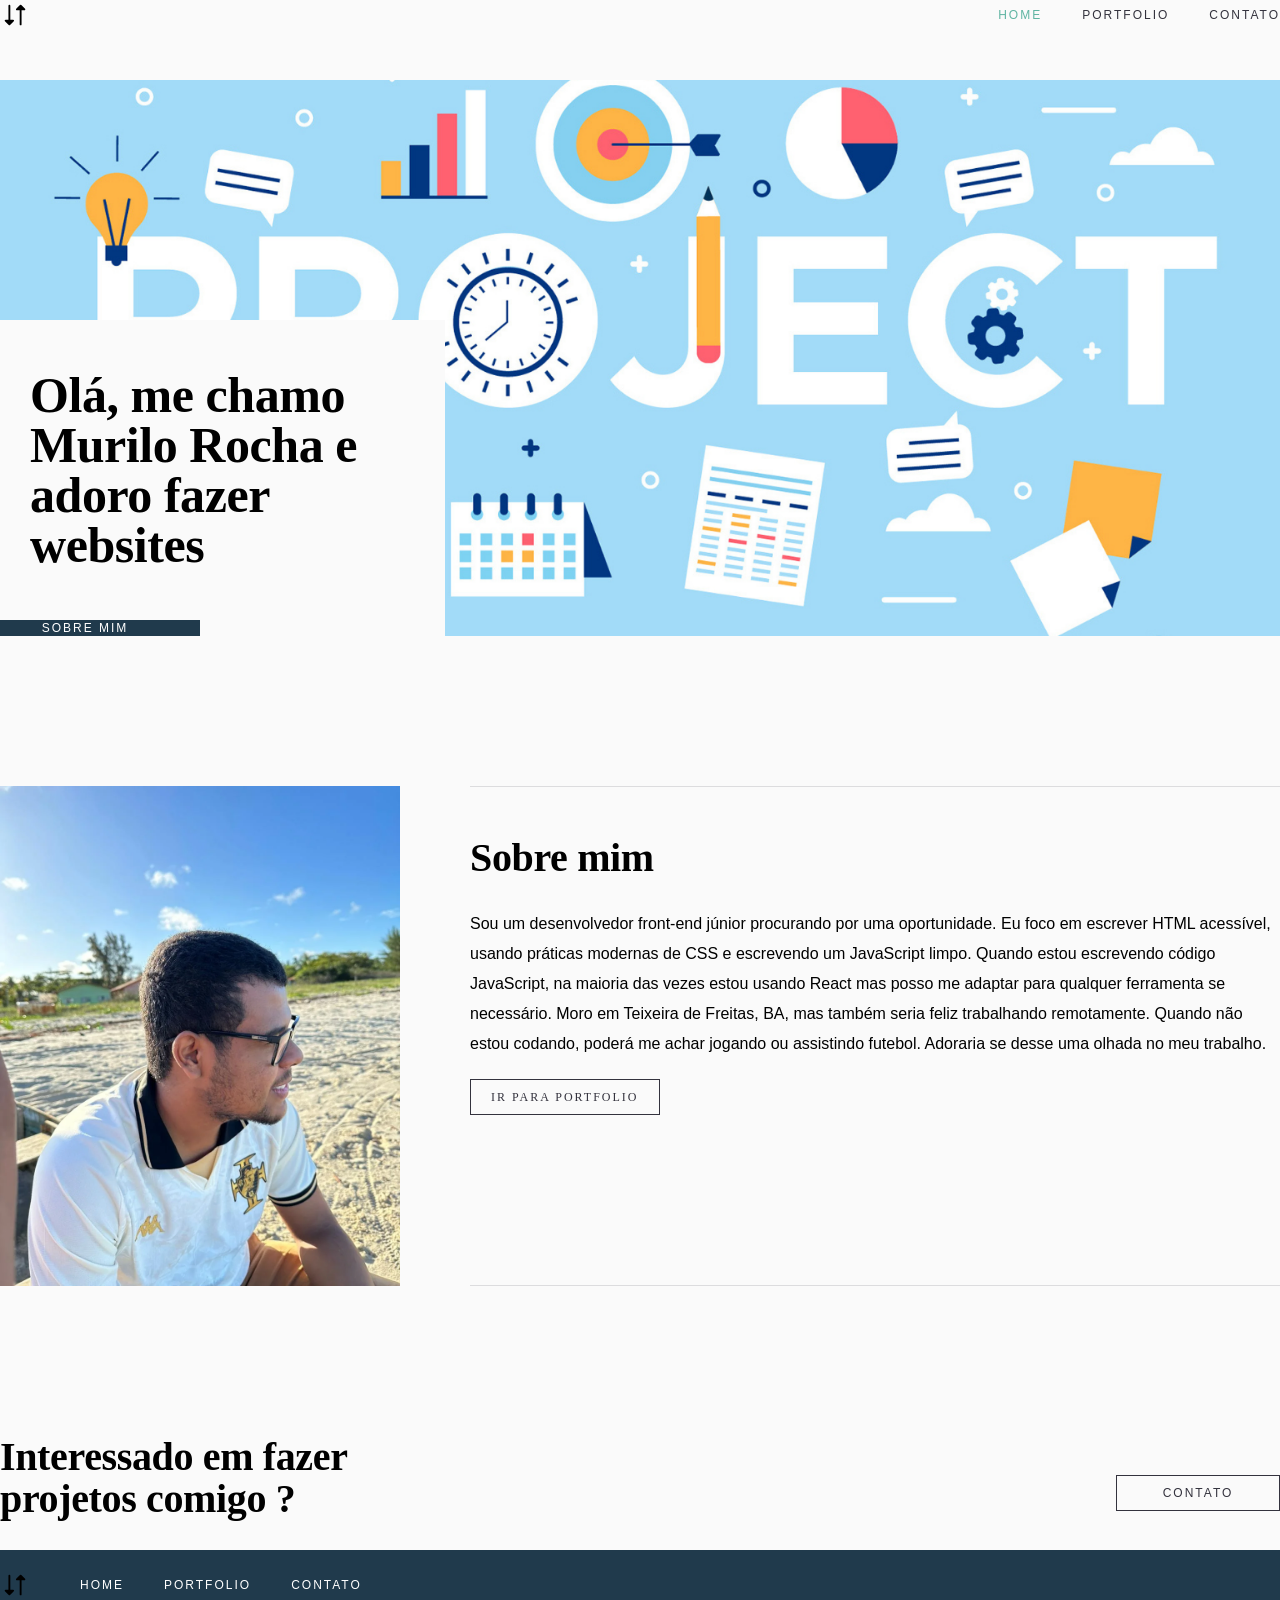
==== Projetos/FRONT END/pages/home/index.html @ 1a8f923e "Adicionado novo projeto para apresentação do portifolio" ====
<!DOCTYPE html>
<html lang="pt-br">

<head>
  <meta charset="UTF-8" />
  <meta name="viewport" content="width=device-width, initial-scale=1.0" />
  <title>Home</title>
  <link rel="stylesheet" href="../../css/global.css" />
  <link rel="stylesheet" href="../../css/button.css" />
  <link rel="stylesheet" href="../../css/fonts.css" />
  <link rel="stylesheet" href="../../css/layout.css" />
  <link rel="stylesheet" href="../../css/spacing.css" />
  <link rel="stylesheet" href="../../css/theme.css" />

  <link rel="stylesheet" type="text/css" href="./style.css" />
</head>

<body class="bg-secondary-100">
  <!--engloba todos os elementos em uma div com uma classe container, para que toda a estilização
    seja feita em um unico lugar e altere tudo que está dentro dessa div
  class="bg-secondary-100", altera o background color de toda essa div-->
  <div class=".container">
    <!-- flex-row: organiza um do lado do outro
    justify-between: máximo de espaçamento possiveis entre os elementos
    align-center: alinha ao centro
    mb-5 = margim bottom 50px -->
    <header class="flex-row justify-between align-center mb-5">
      <img class="logo-setas" src="../../assets/logo-setas.svg" alt="Logo" />
      <nav>
        <!--tag nav usado para barra de navegação-->
        <!--nav-list: classe criada para estilizar a lista, nesse caso tirando as "bolinhas"-->
        <ul class="nav-list flex-row align-center font-sans-serif text-upper">
          <!--mr=margin right, que criamos antes na pasta spacing, da um espaçamento de 40pxs
          color: já setadas antes na pasta fonts-->
          <li><a class="mr-4 color-primary-100" href="#">Home</a></li>
          <li><a class="mr-4 color-primary-300" href="../portfolio/index.html">Portfolio</a></li>
          <li><a class="color-primary-300" href="../contato/index.html">Contato</a></li>
        </ul>
      </nav>
    </header>
    <!--hero-section: criado para estilizar a sessão toda
     pt-24: padding-top 240px 
     mb-15: margim bottom 150px-->
    <section class="hero-section pt-24 mb-15">
      <!--hero-section-content: criado para estilizar apenas o conteudo da section
      bg-secondary-100: muda a cor do background
      pt-5: padding-top de 50px-->
      <div class="hero-section-content bg-secondary-100 pt-5">
        <!--h1: classe já setada anteriormente para o jeito que queremos que o h1 fique
        pl-3: padding-left:30px
        pr-3: padding-right:30px-->
        <h1 class="h1 mb-5 pl-3 pr-3">
          Olá, me chamo Murilo Rocha e adoro fazer websites
        </h1>
        <!--cria uma tag link (a) e adiciona as classes já estilizadas anteriormente-->
        <!--href redireciona após o click para a section com o id passado-->
        <a class="btn btn--primary--blue font-sans-serif" href="#sobre-mim">SOBRE MIM</a>
      </div>
    </section>
    <!--
      sobre-mim: criada para estilizar a section por inteira
      flex-row: elementos um ao lado do outro
      mb = margim bottom de 150px
      id: criado para utilizar como link no href da tag <a>
    -->
    <section id="sobre-mim" class="sobre-mim flex-row mb-15">
      <!--
        sobre-mim-imagem: classe criada para estilizar a imagem no css
        mr = margin right 140px
      -->
      <img class="mr-14 sobre-mim-imagem" src="../../assets/home/profile-photo.jpg" alt="foto de perfil">
      <!--
        sobre-mim-conteudo: classe criada para estilizar somente a parte do conteudo
        flex-column: elemetons alinhados um abaixo do outro
        align-start: classe setada anteriormente que alinha o texto a esquerda(start) 
        border-top-bottom:adiciona a borda no top e bottom 
        pt-5 = padding top 50px,  pb-5 = padding-bottom 50px, ml-7 = margin left 70px
      -->
      <div class="sobre-mim-conteudo flex-column align-start border-top-bottom pt-5 pb-5 ml-7">
        <!--h2: class setada anteriormente para ser usada em todos os h2
        mb = margim bottom 30px-->
        <h2 class="h2 mb-3">Sobre mim</h2>
        <!--body1: classe criada anteriormente que seta todos os body para o modelo já criado-->
        <p class="body1 mb-2">Sou um desenvolvedor front-end júnior procurando por uma oportunidade. Eu foco em escrever
          HTML
          acessível, usando práticas modernas de CSS e escrevendo um JavaScript limpo. Quando estou escrevendo
          código JavaScript, na maioria das vezes estou usando React mas posso me adaptar para qualquer ferramenta
          se necessário. Moro em Teixeira de Freitas, BA, mas também seria feliz trabalhando remotamente. Quando não
          estou codando, poderá me achar jogando ou assistindo futebol. Adoraria se desse uma olhada no meu trabalho.
        </p>
        <!--btn: classe para estilizar todos os botoes em um mesmo padrao
        btn--secondary--white: classe com outras estilizações css-->
        <a class="btn btn--secondary--white" href="../../pages/portfolio/index.html">Ir para portfolio</a>
      </div>
    </section>
    <!--contato: classe criada para estilizar toda a section
    flex-row: elementos um ao lado do outro
    justify-between: máximo de espaçamento possivel entre os elementos
    align-center: alinha ao centro os elementos dentro da section-->
    <section class="contato flex-row justify-between align-center">
      <!--h2: estiliza o h2 com a classe já predefinida no css-->
      <h2 class="h2 pb-3">
        Interessado em fazer <br> projetos comigo ?
      </h2>
      <!--btn: classe para estilizar todos os botoes
      font-sans-serif: fonte da letra
      btn--secondary--white: classe com outras estilizações-->
      <a class="btn btn--secondary--white font-sans-serif" href="../contato/index.html">CONTATO</a>
    </section>
  </div>
  <!--rodape: classe para estilizar todo o rodape
  bg-primary-200: altera a cor de fundo do rodape
  pt-2: padding top 20px, pb-2:padding bottom 20px 
  flex-row: alinha os elemetos um ao lado do outro
  justify-between: máximo de espaçamento possivel entre os elementos do rodapé
  align-center: alinha os elementos contidos nessa tag <footer> no centro-->
  <footer class="rodape bg-primary-200 pt-2 pb-2 flex-row justify-between align-center">
    <!--flex-row: alinha os elementos um ao lado do outro
    align-center: alinha os elementos ao centro-->
    <div class="flex-row align-center">
      <!--logo-setas: classe criada para estilizar a imagem-->
      <img class="logo-setas mr-5 font-sans-serif" src="../../assets/logo-setas.svg" alt="">
      <nav>
        <!--tag nav usado para barra de navegação-->
        <!--nav-list: classe criada para estilizar a lista, nesse caso tirando as "bolinhas"-->
        <ul class="nav-list flex-row align-center font-sans-serif text-upper">
          <!--mr=margin right, que criamos antes na pasta spacing, da um espaçamento de 40pxs
          color: já setadas antes na pasta fonts-->
          <li><a class="mr-4 color-white" href="#">Home</a></li>
          <li><a class="mr-4 color-white" href="../portfolio/index.html">Portfolio</a></li>
          <li><a class="color-white" href="../contato/index.html">Contato</a></li>
        </ul>
      </nav>
    </div>
  </footer>
</body>

</html>
---- Projetos/FRONT END/css/global.css ----
/* reseta todas as margens e padding, e diz que todos os elementos tem box-sizing: border-box */
* {
    margin: 0;
    padding: 0;

    box-sizing: border-box;
}

body {
    display: flex; 
    flex-direction: column; /* os itens vao na direção de baixo para cima */

    min-height: 100vh;/* body tem altura minima de 100vh, ou seja 100% da view port */
}

a {
    /* diz que todos os links não terão hiperlinks */
    text-decoration: none;
}
---- Projetos/FRONT END/css/button.css ----
.btn {
  all: unset;
  box-sizing: border-box;
  cursor: pointer;

  min-width: 164px; /* largura minima */

  display: flex;
  justify-content: center;
  align-items: center;

  padding: 10px 20px;
  border: 1px solid transparent;

  font-style: normal;
  font-weight: normal;
  font-size: 12px;
  line-height: 14px;
  letter-spacing: 2px;

  text-transform: uppercase;
}

.btn--primary--blue {
  max-width: 200px;

  padding: 0;
  padding-right: 30px;

  background-color: #203a4c;
  border-color: #203a4c;
  color: #fff;
}

.btn--primary--blue svg {
  box-sizing: content-box;

  background-color: rgba(0, 0, 0, 0.1);

  padding: 16px 16px;
  margin-right: 34px;
}

.btn--primary--blue:hover {
  background-color: #5fb4a2;
  border-color: #5fb4a2;
}

.btn--primary--blue:hover svg g {
  stroke: #fff;
}

.btn--secondary--white {
  background-color: #fafafa;
  border-color: #33323d;
  color: #33323d;
}

.btn--secondary--white:hover {
  background-color: #33323d;
  color: #fafafa;
}

.btn--secondary--blue {
  background-color: #203a4c;
  border-color: #203a4c;
  color: #fff;
}

.btn--secondary--blue:hover {
  background-color: #5fb4a2;
  border-color: #5fb4a2;
}
---- Projetos/FRONT END/css/fonts.css ----
.font-serif {
  font-family: "Ibarra Real Nova", serif;
}

.font-sans-serif {
  font-family: "Public Sans", sans-serif;
}

.h1 {
  font-family: "Ibarra Real Nova", serif;
  font-style: normal;
  font-weight: bold;
  font-size: 50px;
  line-height: 50px;
  letter-spacing: -0.446429px;
}

.h2 {
  font-family: "Ibarra Real Nova", serif;
  font-style: normal;
  font-weight: bold;
  font-size: 40px;
  line-height: 42px;
  letter-spacing: -0.357143px;
}

.h3 {
  font-family: "Ibarra Real Nova", serif;
  font-style: normal;
  font-weight: normal;
  font-size: 32px;
  line-height: 36px;
  letter-spacing: -0.285714px;
}

.body1 {
  font-family: "Public Sans", sans-serif;
  font-style: normal;
  font-weight: normal;
  font-size: 16px;
  line-height: 30px;
}

.body2 {
  font-family: "Public Sans", sans-serif;
  font-style: normal;
  font-weight: normal;
  font-size: 15px;
  line-height: 30px;
}

/* quando o texto for para estar em caixa alta */
.text-upper {
  text-transform: uppercase;
}

/* quando o texto possuir underline */
.text-underline {
  text-transform: underline;
}
---- Projetos/FRONT END/css/layout.css ----
.flex-row {
  display: flex;
  flex-direction: row;
}

.flex-column {
  display: flex;
  flex-direction: column;
}

/* justifica os itens no centro */
.justify-center {
  justify-content: center;
}

/* justifica os itens com espaçamento entre eles */
.justify-between {
  justify-content: space-between;
}

.align-center {
  align-items: center;
}

.align-start {
  align-items: flex-start;
}

.align-self-center {
  align-self: center;
}

.align-self-start {
  align-self: flex-start;
}
---- Projetos/FRONT END/css/spacing.css ----
/* margin top */
.mt-1 {
  margin-top: 10px;
}
.mt-2 {
  margin-top: 20px;
}
.mt-3 {
  margin-top: 30px;
}
.mt-4 {
  margin-top: 40px;
}
.mt-5 {
  margin-top: 50px;
}
.mt-6 {
  margin-top: 60px;
}
.mt-7 {
  margin-top: 70px;
}
.mt-8 {
  margin-top: 80px;
}
.mt-9 {
  margin-top: 90px;
}
.mt-10 {
  margin-top: 100px;
}

/* margin right */
.mr-1 {
  margin-right: 10px;
}
.mr-2 {
  margin-right: 20px;
}
.mr-3 {
  margin-right: 30px;
}
.mr-4 {
  margin-right: 40px;
}
.mr-5 {
  margin-right: 50px;
}
.mr-6 {
  margin-right: 60px;
}
.mr-7 {
  margin-right: 70px;
}
.mr-8 {
  margin-right: 80px;
}
.mr-9 {
  margin-right: 90px;
}

.mr-auto {
  margin-right: auto;
}

/* margim bottom */
.mb-1 {
  margin-bottom: 10px;
}
.mb-2 {
  margin-bottom: 20px;
}
.mb-3 {
  margin-bottom: 30px;
}
.mb-4 {
  margin-bottom: 40px;
}
.mb-5 {
  margin-bottom: 50px;
}
.mb-6 {
  margin-bottom: 60px;
}
.mb-7 {
  margin-bottom: 70px;
}
.mb-8 {
  margin-bottom: 80px;
}
.mb-9 {
  margin-bottom: 90px;
}
.mb-10 {
  margin-bottom: 100px;
}
.mb-12 {
  margin-bottom: 120px;
}
.mb-15 {
  margin-bottom: 150px;
}

/* margin left */
.ml-1 {
  margin-left: 10px;
}
.ml-2 {
  margin-left: 20px;
}
.ml-3 {
  margin-left: 30px;
}
.ml-4 {
  margin-left: 40px;
}
.ml-5 {
  margin-left: 50px;
}
.ml-6 {
  margin-left: 60px;
}
.ml-7 {
  margin-left: 70px;
}
.ml-8 {
  margin-left: 80px;
}
.ml-9 {
  margin-left: 90px;
}
.ml-10 {
  margin-left: 100px;
}

/* padding top */
.pt-1 {
  padding-top: 10px;
}
.pt-2 {
  padding-top: 20px;
}
.pt-3 {
  padding-top: 30px;
}
.pt-4 {
  padding-top: 40px;
}
.pt-5 {
  padding-top: 50px;
}
.pt-6 {
  padding-top: 60px;
}
.pt-7 {
  padding-top: 70px;
}
.pt-8 {
  padding-top: 80px;
}
.pt-9 {
  padding-top: 90px;
}
.pt-10 {
  padding-top: 100px;
}
.pt-24 {
  padding-top: 240px;
}

/* padding right */
.pr-1 {
  padding-right: 10px;
}
.pr-2 {
  padding-right: 20px;
}
.pr-3 {
  padding-right: 30px;
}
.pr-4 {
  padding-right: 40px;
}
.pr-5 {
  padding-right: 50px;
}
.pr-6 {
  padding-right: 60px;
}
.pr-7 {
  padding-right: 70px;
}
.pr-8 {
  padding-right: 80px;
}
.pr-9 {
  padding-right: 90px;
}
.pr-10 {
  padding-right: 100px;
}

/* padding bottom */
.pb-1 {
  padding-bottom: 10px;
}
.pb-2 {
  padding-bottom: 20px;
}
.pb-3 {
  padding-bottom: 30px;
}
.pb-4 {
  padding-bottom: 40px;
}
.pb-5 {
  padding-bottom: 50px;
}
.pb-6 {
  padding-bottom: 60px;
}
.pb-7 {
  padding-bottom: 70px;
}
.pb-8 {
  padding-bottom: 80px;
}
.pb-9 {
  padding-bottom: 90px;
}
.pb-10 {
  padding-bottom: 100px;
}

/* padding left */
.pl-1 {
  padding-left: 10px;
}
.pl-2 {
  padding-left: 20px;
}
.pl-3 {
  padding-left: 30px;
}
.pl-4 {
  padding-left: 40px;
}
.pl-5 {
  padding-left: 50px;
}
.pl-6 {
  padding-left: 60px;
}
.pl-7 {
  padding-left: 70px;
}
.pl-8 {
  padding-left: 80px;
}
.pl-9 {
  padding-left: 90px;
}
.pl-10 {
  padding-left: 100px;
}
---- Projetos/FRONT END/css/theme.css ----
/* CORES DE TEXTO */
.color-primary-100 {
  color: #5fb4a2;
}

.color-primary-200 {
  color: #203a4c;
}

.color-primary-300 {
  color: #33323d;
}

.color-secondary-100 {
  color: #fafafa;
}

.color-secondary-200 {
  color: #eaeaeb;
}

.color-white {
  color: #fff;
}

/* CORES DE FUNDO (BACKGROUND) */
.bg-primary-100 {
  background-color: #5fb4a2;
}

.bg-primary-200 {
  background-color: #203a4c;
}

.bg-primary-300 {
  background-color: #33323d;
}

.bg-secondary-100 {
  background-color: #fafafa;
}

.bg-secondary-200 {
  background-color: #eaeaeb;
}

/* classe para adicionar uma borda no elemento */
.border-top-bottom {
  border-top: 1px solid rgba(51, 50, 62, 0.15);
  border-bottom: 1px solid rgba(51, 50, 62, 0.15);
}

/* classe para adicionar opacidade */
.opacity {
  opacity: 0.5;
}
---- Projetos/FRONT END/pages/home/style.css ----
.container {
    /* na ordem, top, lados, bottom, lado*/
    padding: 64px 165px 0px 165px;
}

.nav-list {
  list-style: none;

  font-size: 12px;
  line-height: 14px;
  letter-spacing: 2px;
}

.hero-section-content {
  /* largura máxima */
  max-width: 445px;
}

.hero-section {
  background-image: url(../../assets/icons/backgournd-hero.jpg);
  background-position: center;
  background-size: cover;
  background-repeat: no-repeat;
}

.sobre-mim-imagem {
  max-width: 400px;
}

.logo-setas {
  max-width: 30px;
}
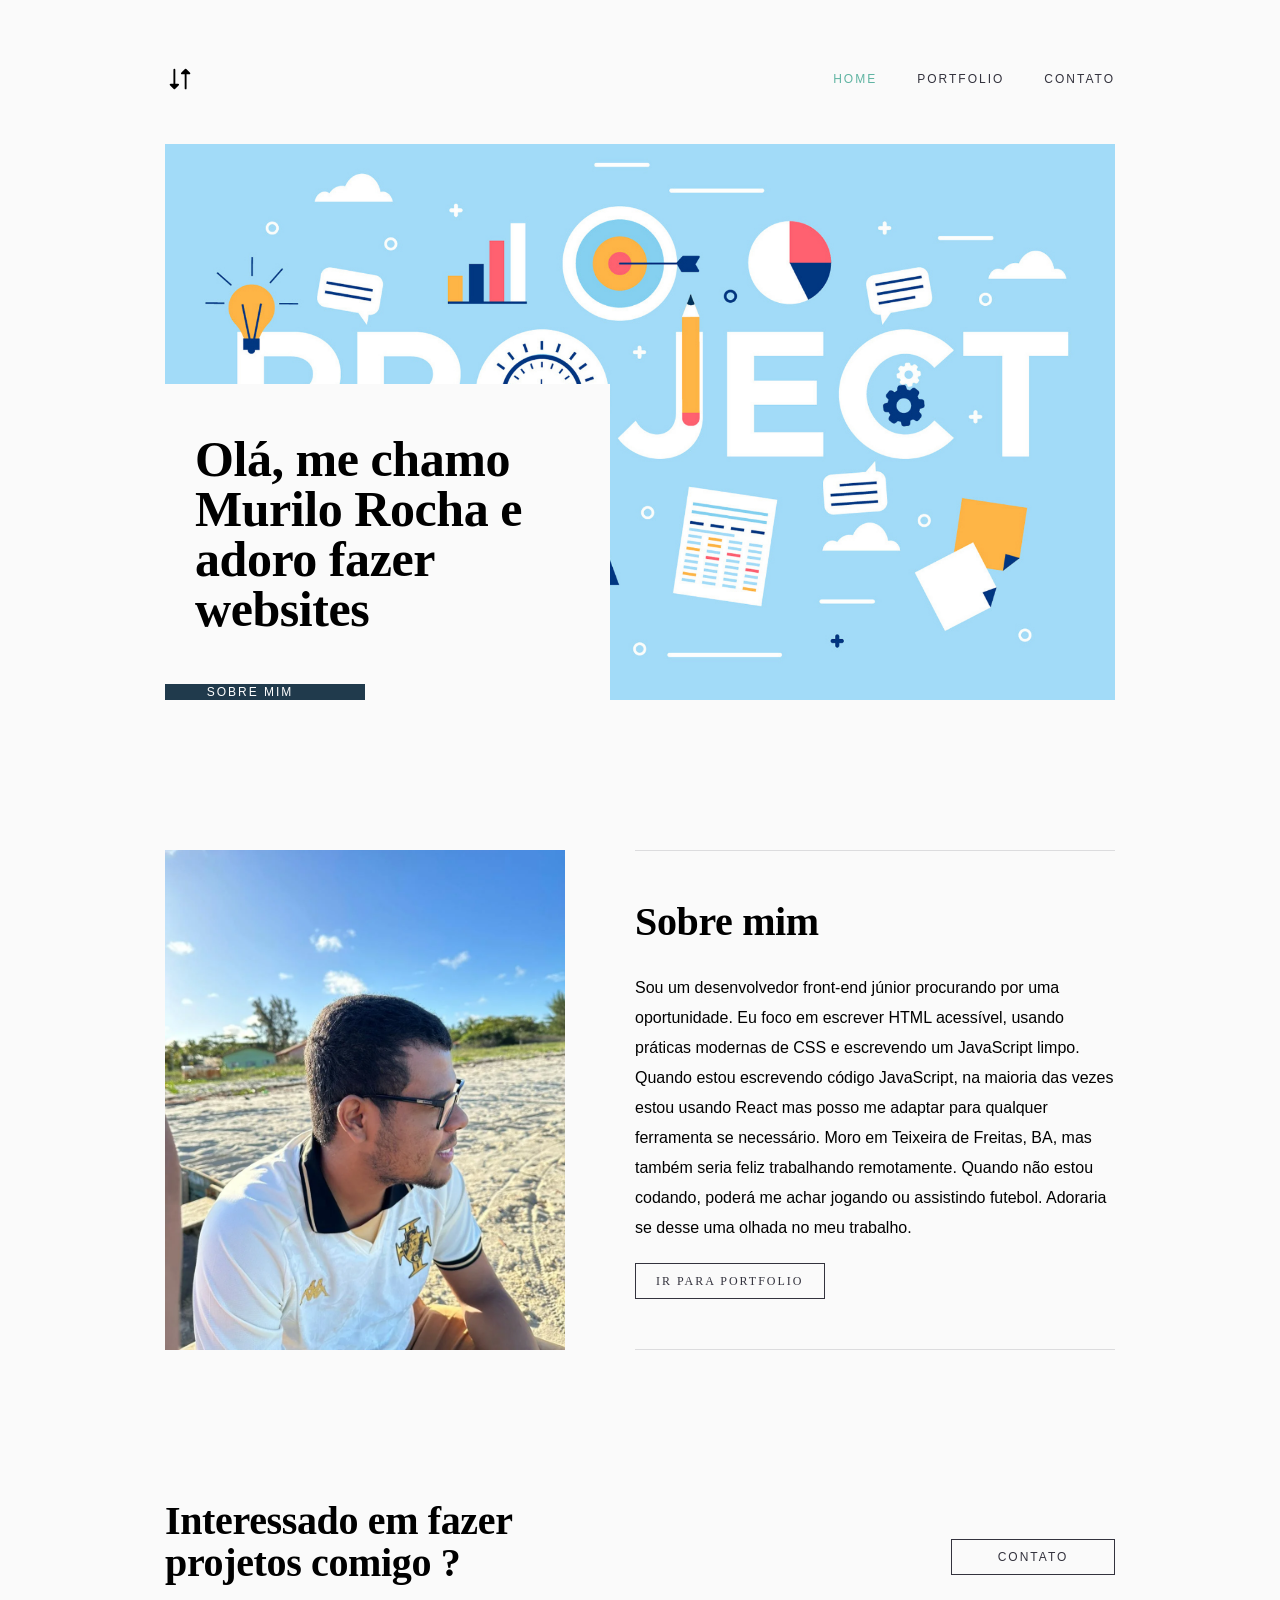
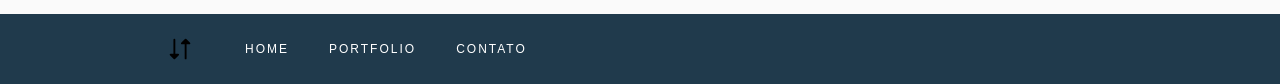
==== commit bc53ee6e: "adicionado projeto inicial de mini instagram" ====
--- a/Projetos/FRONT END/pages/home/index.html
+++ b/Projetos/FRONT END/pages/home/index.html
@@ -19,7 +19,7 @@
   <!--engloba todos os elementos em uma div com uma classe container, para que toda a estilização
     seja feita em um unico lugar e altere tudo que está dentro dessa div
   class="bg-secondary-100", altera o background color de toda essa div-->
-  <div class=".container">
+  <div class="container">
     <!-- flex-row: organiza um do lado do outro
     justify-between: máximo de espaçamento possiveis entre os elementos
     align-center: alinha ao centro
@@ -32,7 +32,7 @@
         <ul class="nav-list flex-row align-center font-sans-serif text-upper">
           <!--mr=margin right, que criamos antes na pasta spacing, da um espaçamento de 40pxs
           color: já setadas antes na pasta fonts-->
-          <li><a class="mr-4 color-primary-100" href="#">Home</a></li>
+          <li><a class="mr-4 color-primary-100" href="../home/index.html">Home</a></li>
           <li><a class="mr-4 color-primary-300" href="../portfolio/index.html">Portfolio</a></li>
           <li><a class="color-primary-300" href="../contato/index.html">Contato</a></li>
         </ul>
--- a/Projetos/FRONT END/css/global.css
+++ b/Projetos/FRONT END/css/global.css
@@ -7,13 +7,39 @@
 }
 
 body {
-    display: flex; 
-    flex-direction: column; /* os itens vao na direção de baixo para cima */
+    display: flex;
+    flex-direction: column;
+    /* os itens vao na direção de baixo para cima */
 
-    min-height: 100vh;/* body tem altura minima de 100vh, ou seja 100% da view port */
+    min-height: 100vh;
+    /* body tem altura minima de 100vh, ou seja 100% da view port */
 }
 
 a {
     /* diz que todos os links não terão hiperlinks */
     text-decoration: none;
+}
+
+.container {
+    /* na ordem, top, lados, bottom, lado*/
+    padding: 64px 165px 0px 165px;
+    flex-grow: 1; /* significa que essa classe container pode "crescer", ocupando toda a parte em branco
+    e deixando sempre o rodapé na parte de debaixo da página */
+}
+
+.nav-list {
+    list-style: none;
+
+    font-size: 12px;
+    line-height: 14px;
+    letter-spacing: 2px;
+}
+
+.logo-setas {
+    max-width: 30px;
+}
+
+.rodape {
+    padding-left: 165px;
+    padding-right: 165px;
 }
--- a/Projetos/FRONT END/pages/home/style.css
+++ b/Projetos/FRONT END/pages/home/style.css
@@ -1,16 +1,3 @@
-.container {
-    /* na ordem, top, lados, bottom, lado*/
-    padding: 64px 165px 0px 165px;
-}
-
-.nav-list {
-  list-style: none;
-
-  font-size: 12px;
-  line-height: 14px;
-  letter-spacing: 2px;
-}
-
 .hero-section-content {
   /* largura máxima */
   max-width: 445px;
@@ -27,6 +14,3 @@
   max-width: 400px;
 }
 
-.logo-setas {
-  max-width: 30px;
-}
